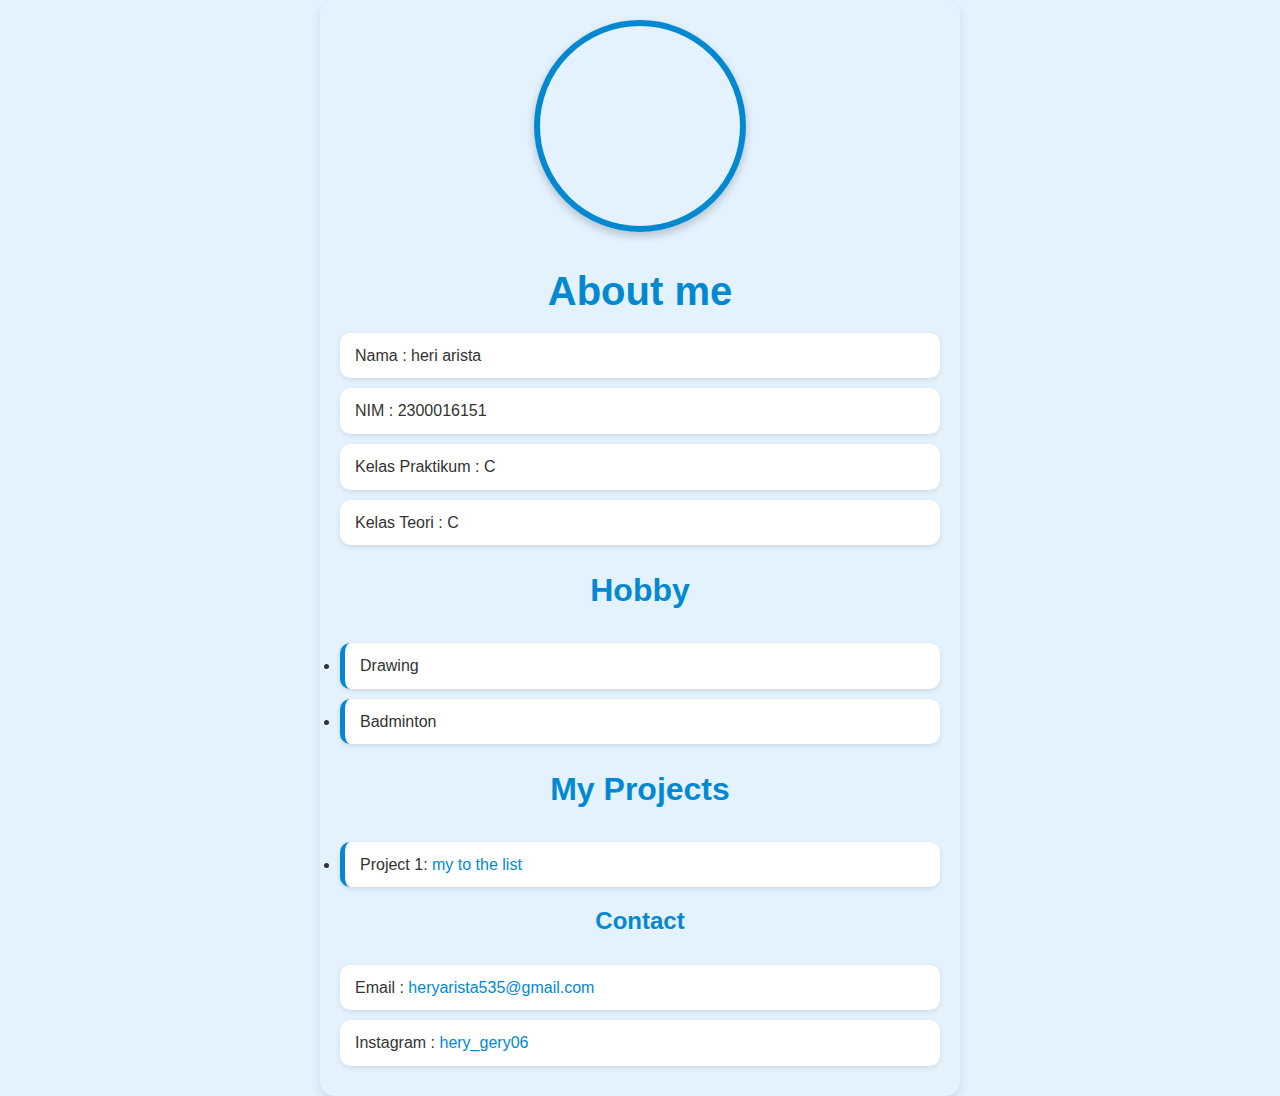
==== index.html @ 93d24c06 "first commit" ====
<!DOCTYPE html>
<html lang="en">

<head>
    <link href="styl.css" rel="stylesheet" />
    <meta charset="UTF-8">
    <meta name="viewport" content="width=device-width, initial-scale=1.0">
    <title>Prak01</title>
</head>

<body>
    <img src="wa image.jpg" alt="foto">
    <h1>About me</h1>
    <p>Nama : heri arista</p>
    <p>NIM : 2300016151</p>
    <p>Kelas Praktikum : C </p>
    <p>Kelas Teori : C</p>
    
    <h2>Hobby</h2>
    <li>Drawing</li>
    <li>Badminton</li>

    <h2>My Projects</h2>
    
        <li>Project 1: <a href="">my to the list </a></li>

   

    <h3>Contact</h3>
    <p>Email : <a href="">heryarista535@gmail.com</a></p>
    <p>Instagram : <a href="">hery_gery06</a></p>
</body>

</html>
---- styl.css ----
/* Typography */
body {
    font-family: 'Poppins', sans-serif; /* Modern, clean font */
    color: #333;
    line-height: 1.6;
    background-color: #e3f2fd; /* Light blue background */
    width: 600px;
    margin: 0 auto;
    padding: 20px;
    border-radius: 15px; /* Rounded corners for body */
    box-shadow: 0 4px 8px rgba(0, 0, 0, 0.1); /* Subtle shadow for depth */
}

/* Headings */
h1, h2, h3 {
    color: #0288d1; /* Dark blue */
    font-weight: 600;
    text-align: center;
}

h1 {
    font-size: 2.5rem;
    margin-bottom: 10px;
}

h2 {
    font-size: 2rem;
    margin-top: 20px;
}

h3 {
    font-size: 1.5rem;
    margin-top: 15px;
}

/* Paragraphs and List Items */
p, li {
    background-color: #ffffff; /* White cards */
    padding: 10px 15px;
    border-radius: 10px;
    margin: 10px 0;
    box-shadow: 0 2px 5px rgba(0, 0, 0, 0.1); /* Soft shadow for card effect */
}

li {
    border-left: 5px solid #0288d1;
}

/* Links */
a {
    color: #0288d1;
    text-decoration: none;
    transition: color 0.3s ease; /* Smooth hover effect */
}

a:hover {
    color: #01579b;
}

/* Image */
img {
    display: block;
    margin-left: auto;
    margin-right: auto;
    height: 200px;
    width: 200px;
    border-radius: 50%;
    border: 6px solid #0288d1; /* Soft blue border */
    box-shadow: 0 4px 8px rgba(0, 0, 0, 0.2); /* Shadow around image */
    transition: transform 0.3s ease; /* Smooth zoom-in effect */
}

img:hover {
    transform: scale(1.05); /* Slight zoom on hover */
}

/* Media Queries for Mobile Responsiveness */
@media (max-width: 768px) {
    body {
        width: 90%;
    }
    
    img {
        width: 120px;
        height: 120px;
    }

    h1 {
        font-size: 2rem;
    }

    h2 {
        font-size: 1.6rem;
    }

    h3 {
        font-size: 1.2rem;
    }
}

/* Subtle Animations and Hover Effects */
li:hover, p:hover {
    background-color: #f0f4c3; /* Soft light green hover effect */
    transition: background-color 0.3s ease;
}
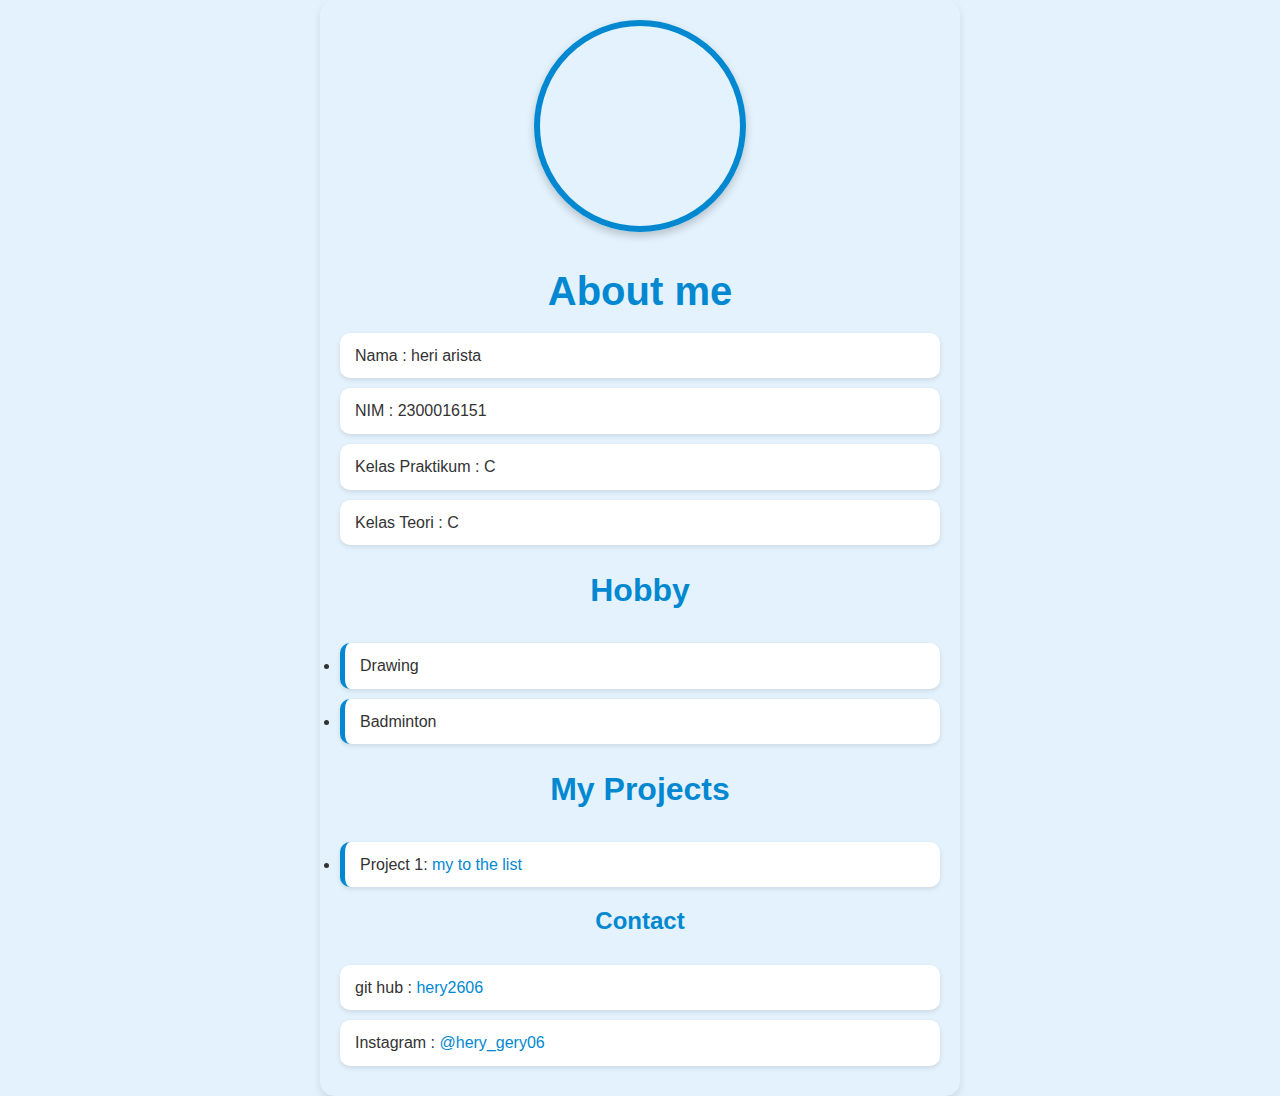
==== commit 1872657c: "perubahan 1" ====
--- a/index.html
+++ b/index.html
@@ -22,13 +22,13 @@
 
     <h2>My Projects</h2>
     
-        <li>Project 1: <a href="">my to the list </a></li>
+        <li>Project 1: <a href="https://github.com/hery2606/tekweb-module-3.git">my to the list </a></li>
 
    
 
     <h3>Contact</h3>
-    <p>Email : <a href="">heryarista535@gmail.com</a></p>
-    <p>Instagram : <a href="">hery_gery06</a></p>
+    <p>git hub : <a href="https://github.com/hery2606">hery2606</a></p>
+    <p>Instagram : <a href="https://www.instagram.com/hery_gery06/profilecard/?igsh=MXBlYTJyMXh1d2kyaA==">@hery_gery06</a></p>
 </body>
 
 </html>
